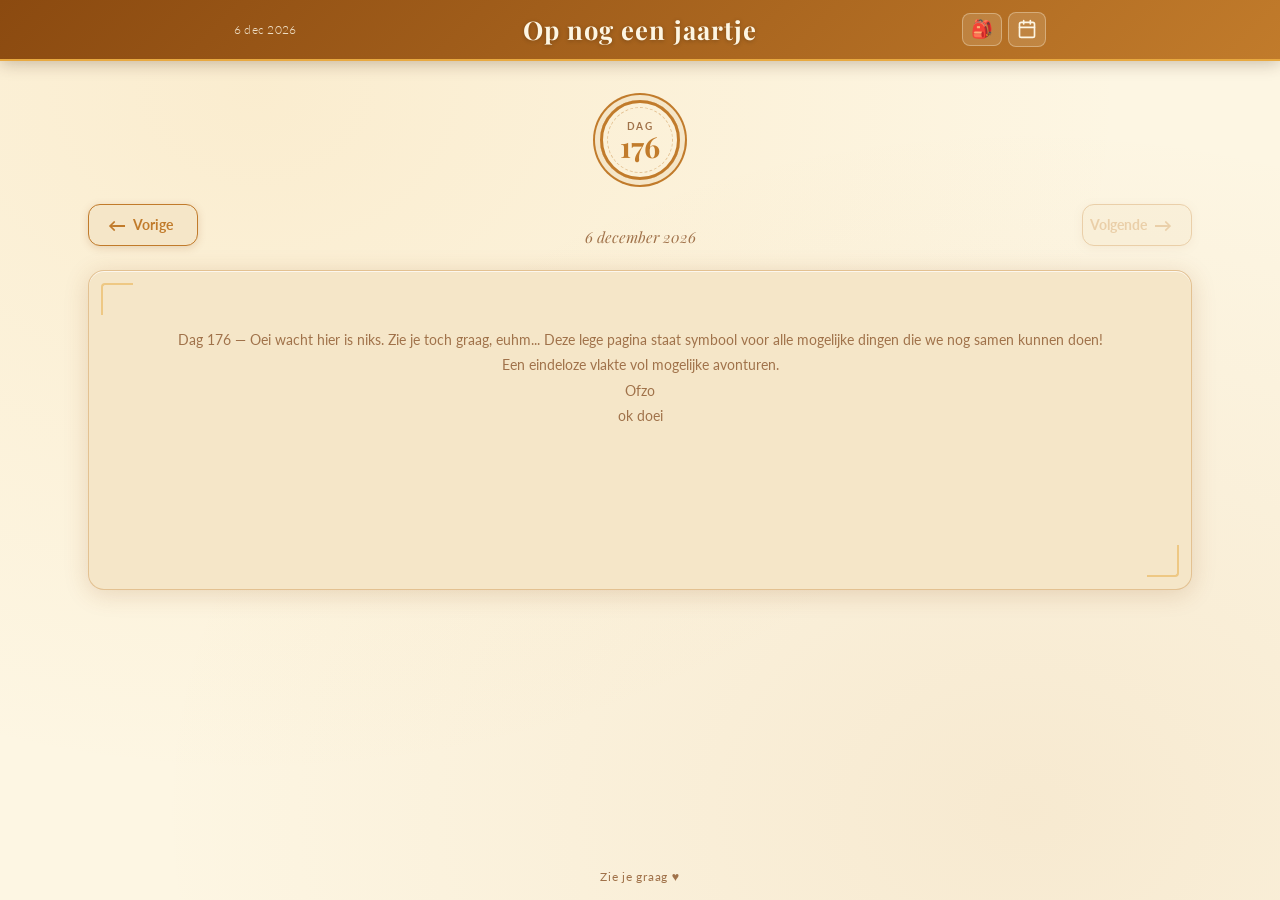
==== index.html @ caa349c0 "woorden" ====
<!DOCTYPE html>
<html lang="nl">
<head>
  <meta charset="UTF-8" />
  <meta name="viewport" content="width=device-width, initial-scale=1.0" />
  <title>Nog een jaartje</title>
  <link rel="preconnect" href="https://fonts.googleapis.com" />
  <link rel="preconnect" href="https://fonts.gstatic.com" crossorigin />
  <link href="https://fonts.googleapis.com/css2?family=Playfair+Display:ital,wght@0,400;0,700;1,400&family=Lato:wght@300;400;700&display=swap" rel="stylesheet" />
  <link rel="stylesheet" href="css/style.css"/> 
</head>
<body>

  <!-- Fixed Header update -->
  <header class="site-header">
    <div class="header-inner">
      <div class="header-left">
        <span class="header-date-display" id="headerDate"></span>
      </div>
      <h1 class="site-title">Op nog een jaartje</h1>
      <div class="header-right">
        <button class="chest-toggle-btn" id="chestToggleBtn" title="Schatkist openen">
          🎒
        </button>
        <button class="calendar-toggle-btn" id="calendarToggleBtn" title="Kalender openen">
          <svg xmlns="http://www.w3.org/2000/svg" width="20" height="20" viewBox="0 0 24 24" fill="none" stroke="currentColor" stroke-width="2" stroke-linecap="round" stroke-linejoin="round"><rect x="3" y="4" width="18" height="18" rx="2" ry="2"/><line x1="16" y1="2" x2="16" y2="6"/><line x1="8" y1="2" x2="8" y2="6"/><line x1="3" y1="10" x2="21" y2="10"/></svg>
        </button>
      </div>
    </div>
  </header>

  <!-- Calendar Overlay -->
  <div class="calendar-overlay" id="calendarOverlay">
    <div class="calendar-panel" id="calendarPanel">
      <div class="calendar-header">
        <button class="cal-nav" id="calPrevMonth">&#8249;</button>
        <span class="cal-month-label" id="calMonthLabel"></span>
        <button class="cal-nav" id="calNextMonth">&#8250;</button>
      </div>
      <div class="cal-weekdays">
        <span>Ma</span><span>Di</span><span>Wo</span><span>Do</span><span>Vr</span><span>Za</span><span>Zo</span>
      </div>
      <div class="cal-grid" id="calGrid"></div>
      <button class="cal-close-btn" id="calCloseBtn">Sluiten</button>
    </div>
  </div>

  <!-- Chest Overlay -->
  <div class="chest-overlay" id="chestOverlay">
    <div class="chest-panel">
      <div class="chest-panel-header">
        <span class="chest-panel-title">🎒 Rugzak</span>
        <button class="chest-close-btn" id="chestCloseBtn">✕</button>
      </div>

      <!-- ═══════════════════════════════════════════════
          BELONINGEN — pas hier aan wat er in de kist zit
          Kopieer een <div class="chest-reward-row"> voor
          elke beloning. Gebruik emoji als icoon.
          ═══════════════════════════════════════════════ -->
      <ul class="chest-reward-list">

        <li class="chest-reward-row">
          <span class="chest-reward-icon">❤️</span>
          <span class="chest-reward-label"></span>
          <span class="chest-reward-amount">x 4</span>
        </li>
      </ul>
      <!-- ═══════════════════════════════════════════════ -->

      <button class="chest-close-bottom" id="chestCloseBtnBottom">Sluiten</button>
    </div>
  </div>

  <!-- Main Content -->
  <main class="main-content">
    <!-- Day stamp / counter -->
    <div class="day-stamp" id="dayStamp">
      <div class="stamp-inner">
        <span class="stamp-label">dag</span>
        <span class="stamp-number" id="stampNumber">1</span>
      </div>
    </div>

    <!-- Navigation arrows -->
    <div class="nav-row">
      <button class="nav-arrow nav-prev" id="navPrev" title="Vorige dag">
        <span class="arrow-icon">&#8592;</span>
        <span class="arrow-label">Vorige</span>
      </button>
      <div class="nav-center-info">
        <span class="nav-date-label" id="navDateLabel"></span>
      </div>
      <button class="nav-arrow nav-next" id="navNext" title="Volgende dag">
        <span class="arrow-label">Volgende</span>
        <span class="arrow-icon">&#8594;</span>
      </button>
    </div>

    <!-- Page content area -->
    <div class="page-card" id="pageCard">
      <div class="page-card-inner" id="pageContent">
        <!-- Content loaded dynamically -->
      </div>
    </div>

    
  </main>

  <!-- Footer -->
  <footer class="site-footer">
    <span>Zie je graag ♥</span>
  </footer>

  <script src="js/pages.js"></script>
  <script src="js/app.js"></script>
</body>
</html>
---- css/style.css ----
:root {
  --cream:       #FDF6E3;
  --parchment:   #F5E6C8;
  --gold:        #E8A940;
  --amber:       #C17B2B;
  --deep-amber:  #8B4A10;
  --sienna:      #7A2E0E;
  --text-dark:   #3B1F0A;
  --text-mid:    #6B3A1F;
  --text-light:  #A0724A;
  --shadow:      rgba(139, 74, 16, 0.18);
  --shadow-deep: rgba(59, 31, 10, 0.28);
}

*, *::before, *::after { box-sizing: border-box; margin: 0; padding: 0; }

html { font-size: 16px; }

body {
  background-color: var(--cream);
  background-image:
    radial-gradient(ellipse at 20% 10%, rgba(232, 169, 64, 0.12) 0%, transparent 60%),
    radial-gradient(ellipse at 80% 90%, rgba(193, 123, 43, 0.10) 0%, transparent 60%);
  color: var(--text-dark);
  font-family: 'Lato', sans-serif;
  min-height: 100vh;
  display: flex;
  flex-direction: column;
}

img {
  width: 80%;
  display: block;
  margin: 20px auto 0;
}

/* ---- HEADER ---- */
.site-header {
  position: fixed;
  top: 0; left: 0; right: 0;
  z-index: 100;
  background: linear-gradient(135deg, var(--deep-amber) 0%, var(--amber) 100%);
  border-bottom: 2px solid var(--gold);
  box-shadow: 0 2px 16px var(--shadow-deep);
}

.header-inner {
  max-width: 860px;
  margin: 0 auto;
  padding: 0.75rem 1.5rem;
  display: flex;
  align-items: center;
  justify-content: space-between;
}

.site-title {
  font-family: 'Playfair Display', serif;
  font-size: 1.6rem;
  font-weight: 700;
  color: var(--cream);
  letter-spacing: 0.04em;
  text-align: center;
  flex: 1;
  text-shadow: 0 1px 4px rgba(0,0,0,0.25);
}

.header-left, .header-right {
  width: 120px;
  display: flex;
  align-items: center;
}
.header-right { justify-content: flex-end; }

.header-date-display {
  font-family: 'Lato', sans-serif;
  font-size: 0.78rem;
  color: rgba(253, 246, 227, 0.85);
  font-weight: 300;
  letter-spacing: 0.02em;
}

.calendar-toggle-btn {
  background: rgba(253, 246, 227, 0.15);
  border: 1px solid rgba(253, 246, 227, 0.35);
  border-radius: 8px;
  color: var(--cream);
  padding: 0.4rem 0.5rem;
  cursor: pointer;
  display: flex;
  align-items: center;
  transition: background 0.2s, transform 0.1s;
}
.calendar-toggle-btn:hover {
  background: rgba(253, 246, 227, 0.28);
  transform: scale(1.05);
}

/* ---- CALENDAR OVERLAY ---- */
.calendar-overlay {
  position: fixed;
  inset: 0;
  z-index: 200;
  background: rgba(59, 31, 10, 0.45);
  display: none;
  align-items: flex-start;
  justify-content: center;
  padding-top: 80px;
  backdrop-filter: blur(3px);
}
.calendar-overlay.open {
  display: flex;
}

.calendar-panel {
  background: var(--parchment);
  border: 2px solid var(--amber);
  border-radius: 16px;
  box-shadow: 0 8px 40px var(--shadow-deep);
  padding: 1.25rem 1.5rem 1.5rem;
  width: 100%;
  max-width: 340px;
  animation: slideDown 0.2s ease;
}

@keyframes slideDown {
  from { opacity: 0; transform: translateY(-16px); }
  to   { opacity: 1; transform: translateY(0); }
}

.calendar-header {
  display: flex;
  align-items: center;
  justify-content: space-between;
  margin-bottom: 0.9rem;
}

.cal-month-label {
  font-family: 'Playfair Display', serif;
  font-size: 1rem;
  font-weight: 700;
  color: var(--sienna);
}

.cal-nav {
  background: none;
  border: none;
  font-size: 1.5rem;
  color: var(--amber);
  cursor: pointer;
  padding: 0 0.4rem;
  line-height: 1;
  transition: color 0.15s, transform 0.1s;
}
.cal-nav:hover { color: var(--sienna); transform: scale(1.2); }

.cal-weekdays {
  display: grid;
  grid-template-columns: repeat(7, 1fr);
  text-align: center;
  margin-bottom: 0.4rem;
}
.cal-weekdays span {
  font-size: 0.68rem;
  font-weight: 700;
  color: var(--text-light);
  letter-spacing: 0.05em;
  text-transform: uppercase;
  padding: 0.2rem 0;
}

.cal-grid {
  display: grid;
  grid-template-columns: repeat(7, 1fr);
  gap: 3px;
}

.cal-day {
  aspect-ratio: 1;
  display: flex;
  align-items: center;
  justify-content: center;
  border-radius: 50%;
  font-size: 0.8rem;
  font-weight: 400;
  color: var(--text-dark);
  cursor: pointer;
  transition: background 0.15s, color 0.15s;
  border: none;
  background: transparent;
}
.cal-day:hover:not(.cal-day--disabled):not(.cal-day--future) {
  background: var(--gold);
  color: var(--cream);
}
.cal-day--today {
  background: var(--amber);
  color: var(--cream);
  font-weight: 700;
}
.cal-day--selected {
  background: var(--sienna);
  color: var(--cream);
  font-weight: 700;
}
.cal-day--disabled,
.cal-day--future {
  color: rgba(107, 58, 31, 0.28);
  cursor: default;
}
.cal-day--has-page {
  font-weight: 700;
  color: var(--deep-amber);
}
.cal-day--empty {
  cursor: default;
  pointer-events: none;
}

.cal-close-btn {
  margin-top: 1rem;
  width: 100%;
  background: var(--amber);
  color: var(--cream);
  border: none;
  border-radius: 8px;
  padding: 0.55rem;
  font-family: 'Lato', sans-serif;
  font-size: 0.85rem;
  font-weight: 700;
  letter-spacing: 0.04em;
  cursor: pointer;
  transition: background 0.2s;
}
.cal-close-btn:hover { background: var(--sienna); }

/* ---- MAIN CONTENT ---- */
.main-content {
  flex: 1;
  display: flex;
  flex-direction: column;
  align-items: center;
  padding: 100px 1.5rem 2rem;
  max-width: 90%;
  margin: 0 auto;
  width: 100%;
}

/* ---- DAY STAMP ---- */
.day-stamp {
  margin-bottom: 1.5rem;
  position: relative;
  display: inline-block;
}

.stamp-inner {
  width: 80px;
  height: 80px;
  border-radius: 50%;
  background: transparent;
  border: 3px solid var(--amber);
  display: flex;
  flex-direction: column;
  align-items: center;
  justify-content: center;
  position: relative;
  box-shadow: 0 0 0 5px var(--parchment), 0 0 0 7px var(--amber);
  transition: transform 0.3s ease;
}

.stamp-inner::before {
  content: '';
  position: absolute;
  inset: 4px;
  border-radius: 50%;
  border: 1.5px dashed color-mix(in srgb, var(--amber) 40%, transparent);
}

.stamp-number {
  font-family: 'Playfair Display', serif;
  font-size: 1.8rem;
  font-weight: 700;
  color: var(--amber);
  line-height: 1;
}

.stamp-label {
  font-size: 0.6rem;
  font-weight: 700;
  letter-spacing: 0.12em;
  text-transform: uppercase;
  color: var(--text-light);
  margin-top: 1px;
}

.day-stamp:hover .stamp-inner {
  transform: rotate(-5deg) scale(1.05);
}

/* ---- PAGE CARD ---- */
.page-card {
  width: 100%;
  background: var(--parchment);
  border-radius: 16px;
  border: 1.5px solid rgba(193, 123, 43, 0.35);
  box-shadow:
    0 4px 24px var(--shadow),
    0 1px 0 rgba(255,255,255,0.7) inset;
  min-height: 320px;
  position: relative;
  overflow: hidden;
  margin-bottom: 1.5rem;
}

/* Decorative corner flourishes */
.page-card::before, .page-card::after {
  content: '';
  position: absolute;
  width: 32px;
  height: 32px;
  border-color: var(--gold);
  border-style: solid;
  opacity: 0.5;
}
.page-card::before {
  top: 12px; left: 12px;
  border-width: 2px 0 0 2px;
  border-radius: 4px 0 0 0;
}
.page-card::after {
  bottom: 12px; right: 12px;
  border-width: 0 2px 2px 0;
  border-radius: 0 0 4px 0;
}

.page-card-inner {
  padding: 2.5rem 2.8rem;
}

/* ---- DEFAULT / EMPTY PAGE STYLES ---- */
.default-page {
  text-align: center;
  padding: 1rem 0;
}
.default-page .day-quote {
  font-family: 'Playfair Display', serif;
  font-size: 1.5rem;
  font-style: italic;
  color: var(--text-mid);
  line-height: 1.5;
  margin-bottom: 1rem;
}
.default-page .day-note {
  font-size: 0.9rem;
  color: var(--text-light);
}

/* ---- PAGE CONTENT TYPOGRAPHY ---- */
.page-card-inner h2 {
  font-family: 'Playfair Display', serif;
  font-size: 1.7rem;
  color: var(--sienna);
  margin-bottom: 1rem;
  line-height: 1.25;
}

.page-card-inner h3 {
  font-family: 'Playfair Display', serif;
  font-size: 1.2rem;
  color: var(--amber);
  margin-bottom: 0.6rem;
}

.page-card-inner p {
  font-size: 1rem;
  line-height: 1.75;
  color: var(--text-dark);
  margin-bottom: 0.9rem;
}

.page-card-inner em {
  font-family: 'Playfair Display', serif;
  font-style: italic;
  color: var(--text-mid);
}

.page-card-inner strong {
  color: var(--sienna);
  font-weight: 700;
}

.page-card-inner ul, .page-card-inner ol {
  padding-left: 1.4rem;
  margin-bottom: 0.9rem;
  color: var(--text-dark);
  line-height: 1.75;
}

.page-card-inner blockquote {
  border-left: 3px solid var(--gold);
  padding: 0.6rem 0 0.6rem 1.2rem;
  margin: 1rem 0;
  font-family: 'Playfair Display', serif;
  font-style: italic;
  font-size: 1.05rem;
  color: var(--text-mid);
}

.page-card-inner img {
  max-width: 100%;
  border-radius: 10px;
  margin: 0.8rem 0;
  box-shadow: 0 2px 12px var(--shadow);
}

.page-card-inner iframe {
  display: block;
  margin: 0.8rem auto;
}

.page-card-inner .heart-divider {
  text-align: center;
  color: var(--gold);
  font-size: 1.1rem;
  letter-spacing: 0.4em;
  margin: 1.2rem 0;
  opacity: 0.7;
}

/* ---- LOCKED PAGE ---- */
.locked-page {
  text-align: center;
  padding: 2rem 1rem;
}
.lock-icon {
  font-size: 2.8rem;
  margin-bottom: 0.8rem;
  opacity: 0.4;
}
.locked-page p {
  color: var(--text-light) !important;
  font-style: italic;
}

/* ---- NAVIGATION ---- */
.nav-row {
  display: grid;
  grid-template-columns: 110px 1fr 110px;
  align-items: center;
  width: 100%;
}

.nav-arrow {
  background: var(--parchment);
  border: 1.5px solid var(--amber);
  border-radius: 12px;
  color: var(--amber);
  padding: 0.6rem 1.2rem;
  display: flex;
  align-items: center;
  gap: 0.45rem;
  font-family: 'Lato', sans-serif;
  font-size: 0.85rem;
  font-weight: 700;
  cursor: pointer;
  transition: background 0.2s, color 0.2s, transform 0.15s, opacity 0.2s;
  box-shadow: 0 2px 8px var(--shadow);
  min-width: 110px;
  margin-bottom: 1.5rem;
}
.nav-arrow.nav-prev { justify-content: flex-start; }
.nav-arrow.nav-next { justify-content: flex-end; }

.nav-arrow:hover:not(:disabled) {
  background: var(--amber);
  color: var(--cream);
  transform: translateY(-1px);
  box-shadow: 0 4px 14px var(--shadow-deep);
}

.nav-arrow:disabled {
  opacity: 0.3;
  cursor: default;
  transform: none;
}

.arrow-icon { font-size: 1.1rem; }

.nav-center-info {
  flex: 1;
  text-align: center;
}
.nav-date-label {
  font-family: 'Playfair Display', serif;
  font-size: 0.95rem;
  font-style: italic;
  color: var(--text-light);
}

/* ---- FOOTER ---- */
.site-footer {
  text-align: center;
  padding: 1rem;
  font-size: 0.78rem;
  color: var(--text-light);
  letter-spacing: 0.06em;
}

/* ---- PAGE TRANSITIONS ---- */
.page-card-inner {
  transition: opacity 0.3s ease, transform 0.3s ease;
}
.page-card-inner.fade-out {
  opacity: 0;
  transform: translateX(-18px);
}
.page-card-inner.fade-in {
  opacity: 0;
  transform: translateX(18px);
}

/* ---- RESPONSIVE ---- */
@media (max-width: 600px) {
  .site-title { font-size: 1.2rem; }
  .header-date-display { font-size: 0.65rem; }
  .main-content { padding: 90px 1rem 1.5rem; }
  .page-card-inner { padding: 1.5rem 1.4rem; }
  .nav-arrow { min-width: 80px; padding: 0.55rem 0.9rem; font-size: 0.78rem; }
  .arrow-label { display: none; }
  .nav-arrow.nav-prev, .nav-arrow.nav-next { justify-content: center; }
  .calendar-panel { margin: 0 1rem; }
}

@media (prefers-reduced-motion: reduce) {
  *, *::before, *::after { transition: none !important; animation: none !important; }
}

.dag26-grid {
  display: grid;
  grid-template-columns: 1fr 1fr;
  gap: 12px;
  max-width: 480px;
  margin: 16px auto 0;
}
.dag26-grid img {
  width: 100%;
  border-radius: 10px;
  display: block;
}
.dag26-caption {
  text-align: center;
  font-size: 0.9rem;
  color: #555;
  margin-top: 6px;
  font-style: italic;
}
.dag26-input {
  padding: 10px 14px;
  font-size: 1.1rem;
  border-radius: 10px;
  border: 2px solid #ccc;
  width: 140px;
  text-align: center;
}
.dag26-input.shake {
  animation: dag26shake 0.4s;
  border-color: #c0392b;
}
@keyframes dag26shake {
  10%, 90% { transform: translateX(-4px); }
  20%, 80% { transform: translateX(4px); }
  30%, 50%, 70% { transform: translateX(-6px); }
  40%, 60% { transform: translateX(6px); }
}
.dag26-btn {
  padding: 10px 18px;
  font-size: 1rem;
  border-radius: 10px;
  border: none;
  background: #6c63ff;
  color: white;
  cursor: pointer;
  margin-left: 8px;
}
.dag26-btn:hover { background: #5a52e0; }
.dag26-result {
  margin-top: 16px;
  font-size: 1.15rem;
  min-height: 1.4em;
}
.dag26-correct {
  color: #2e7d32;
  font-weight: bold;
  animation: dag26pop 0.5s;
}
@keyframes dag26pop {
  0% { transform: scale(0.5); opacity: 0; }
  60% { transform: scale(1.25); }
  100% { transform: scale(1); opacity: 1; }
}
.dag26-wrong { color: #c0392b; }

.spoiler {
  border: 1px solid var(--parchment);
  border-radius: 6px;
  padding: 0.5em 1em;
  width: max-content;
  min-width: 40%;
  background: var(--cream);
}

.spoiler summary {
  cursor: pointer;
  font-weight: bold;
  color: var(--text-mid);
  list-style: none; /* hides default triangle */
}

.spoiler summary::-webkit-details-marker {
  display: none; /* hides triangle in Chrome/Safari */
}

.spoiler[open] summary {
  margin-bottom: 0.5em;
}

.spoiler p {
  margin: 0;
}

/* ---- REISGAME ("Ik ga op reis en ik neem mee") ---- */
.reisgame-progress {
  text-align: center;
  font-weight: 700;
  color: var(--text-mid);
  margin: 0.6rem 0;
}

.reisgame-list {
  list-style: none;
  padding: 0;
  max-width: 480px;
  margin: 0 auto;
}

.reisgame-list-item {
  padding: 0.5rem 0.8rem;
  margin: 0.35rem 0;
  background: var(--cream);
  border: 1px solid rgba(193, 123, 43, 0.3);
  border-radius: 8px;
  color: var(--text-dark);
}

.reisgame-input-area {
  text-align: center;
  margin-top: 1rem;
}

.reisgame-input {
  padding: 10px 14px;
  font-size: 1.05rem;
  border-radius: 10px;
  border: 2px solid #ccc;
  width: 70%;
  max-width: 320px;
}

.reisgame-btn {
  padding: 10px 18px;
  font-size: 1rem;
  border-radius: 10px;
  border: none;
  background: var(--amber);
  color: var(--cream);
  font-weight: 700;
  cursor: pointer;
  margin-left: 8px;
  transition: background 0.2s;
}
.reisgame-btn:hover { background: var(--sienna); }

.reisgame-feedback {
  text-align: center;
  margin-top: 0.7rem;
  min-height: 1.4em;
  font-weight: 700;
}
.reisgame-feedback--ok { color: #2e7d32; }
.reisgame-feedback--error { color: #c0392b; }

.reisgame-win {
  text-align: center;
  margin-top: 1.2rem;
  font-size: 1.15rem;
}

/* ---- TOP 10 LIST ---- */
.top10-list {
  list-style: none;
  padding: 0;
  margin: 0;
  max-width: 520px;
  margin: 0 auto;
}

.top10-item {
  display: grid;
  grid-template-columns: 36px 64px 1fr;
  align-items: center;
  gap: 14px;
  padding: 10px 12px;
  margin-bottom: 10px;
  background: var(--cream);
  border: 1px solid rgba(193, 123, 43, 0.3);
  border-radius: 12px;
  box-shadow: 0 2px 8px var(--shadow);
}

.top10-rank {
  font-family: 'Playfair Display', serif;
  font-size: 1.4rem;
  font-weight: 700;
  color: var(--amber);
  text-align: center;
}

.top10-img {
  width: 64px;
  height: 64px;
  object-fit: cover;
  border-radius: 8px;
  box-shadow: 0 2px 6px var(--shadow);
  margin: 0; /* override default page-card-inner img margin */
}

.top10-text {
  min-width: 0; /* allow text to wrap/truncate inside the grid column */
}

.top10-title {
  font-weight: 700;
  color: var(--sienna);
  margin-bottom: 2px;
  font-size: 1rem;
}

.top10-desc {
  font-size: 0.88rem;
  color: var(--text-mid);
  line-height: 1.4;
  margin-bottom: 0;
}

/* First place gets a little extra flair */
.top10-item--first {
  border-color: var(--gold);
  background: var(--parchment);
}
.top10-item--first .top10-rank {
  color: var(--sienna);
}

@media (max-width: 600px) {
  .top10-item {
    grid-template-columns: 28px 52px 1fr;
    gap: 10px;
    padding: 8px 10px;
  }
  .top10-img {
    width: 52px;
    height: 52px;
  }
  .top10-rank {
    font-size: 1.15rem;
  }
  .top10-title {
    font-size: 0.92rem;
  }
  .top10-desc {
    font-size: 0.82rem;
  }
}

/* ================================================================
   THEMES
   Elk thema overschrijft de CSS-variabelen op :root.
   De rest van de CSS hoeft niet aangepast te worden.
   Het actieve thema wordt gezet via data-theme="..." op <html>.
   ================================================================ */
 
/* ── Nacht (donker) ── */
[data-theme="nacht"] {
  --cream:       #12101a;
  --parchment:   #1e1a2e;
  --gold:        #9b6fd4;
  --amber:       #7a4bb5;
  --deep-amber:  #3d1f6e;
  --sienna:      #c4a8f0;
  --text-dark:   #e8e0f5;
  --text-mid:    #a898c8;
  --text-light:  #7868a0;
  --shadow:      rgba(100, 60, 180, 0.35);
  --shadow-deep: rgba(30, 10, 70, 0.65);
  }
 
/* ── Roos (roze/blush) ── */
[data-theme="roos"] {
  --cream:       #fdf0f3;
  --parchment:   #f9dde4;
  --gold:        #e8a0b0;
  --amber:       #c4687e;
  --deep-amber:  #8b3a52;
  --sienna:      #6b2040;
  --text-dark:   #3a1020;
  --text-mid:    #7a3050;
  --text-light:  #a06070;
  --shadow:      rgba(139, 58, 82, 0.18);
  --shadow-deep: rgba(59, 16, 32, 0.28);
}
 
/* ── Bos (groen) ── */
[data-theme="bos"] {
  --cream:       #f2f5ee;
  --parchment:   #e2ead8;
  --gold:        #8fba5e;
  --amber:       #5a8a3a;
  --deep-amber:  #2d5a1e;
  --sienna:      #1e3d12;
  --text-dark:   #1a2e10;
  --text-mid:    #3a5a28;
  --text-light:  #6a8a58;
  --shadow:      rgba(58, 90, 40, 0.18);
  --shadow-deep: rgba(26, 46, 16, 0.28);
}
 
/* ── Zee (blauw) ── */
[data-theme="zee"] {
  --cream:       #f0f4f8;
  --parchment:   #dce8f0;
  --gold:        #7ab8d4;
  --amber:       #4a8aaa;
  --deep-amber:  #1e5a7a;
  --sienna:      #0e3a5a;
  --text-dark:   #0a2030;
  --text-mid:    #2a5070;
  --text-light:  #5a80a0;
  --shadow:      rgba(30, 90, 122, 0.18);
  --shadow-deep: rgba(10, 32, 48, 0.28);
}
 
/* Theme transition — smooth color changes when switching */
*, *::before, *::after {
  transition: background-color 0.35s ease, border-color 0.35s ease, color 0.35s ease, box-shadow 0.35s ease;
}
/* But not layout/transform transitions — those should stay instant */
 
/* ── Theme switcher page ── */
.theme-grid {
  display: grid;
  grid-template-columns: repeat(auto-fit, minmax(9rem, 1fr));
  gap: 0.875rem;
  margin-top: 1.25rem;
}
 
.theme-btn {
  border: 2px solid transparent;
  border-radius: 0.875rem;
  padding: 0.875rem 0.5rem 0.75rem;
  cursor: pointer;
  display: flex;
  flex-direction: column;
  align-items: center;
  gap: 0.5rem;
  font-family: 'Lato', sans-serif;
  font-size: 0.9rem;
  font-weight: 700;
  transition: transform 0.15s ease, box-shadow 0.15s ease;
}
 
.theme-btn:hover {
  transform: translateY(-2px);
  box-shadow: 0 6px 18px rgba(0,0,0,0.15);
}
 
.theme-btn.active {
  border-color: currentColor;
  box-shadow: 0 0 0 3px rgba(0,0,0,0.12);
}
 
.theme-swatch {
  width: 3rem;
  height: 3rem;
  border-radius: 50%;
  border: 2px solid rgba(0,0,0,0.1);
  /* background set inline per theme */
}
 
/* Each button is styled in its own theme's colors */
.theme-btn--amber  { background: #F5E6C8; color: #7A2E0E; }
.theme-btn--nacht  { background: #3d1f6e; color: #9b6fd4; }
.theme-btn--roos   { background: #f9dde4; color: #6b2040; }
.theme-btn--bos    { background: #e2ead8; color: #1e3d12; }
.theme-btn--zee    { background: #dce8f0; color: #0e3a5a; }

.theme-confirm {
  text-align: center;
  margin-top: 1.25rem;
  font-size: 0.9rem;
  color: var(--text-light);
  min-height: 1.4em;
}

/* ---- QUEST PAGE ---- */
.quest-card {
  max-width: 480px;
  margin: 1.5rem auto 0;
  background: var(--parchment);
  border: 1.5px solid var(--amber);
  border-radius: 4px;
  position: relative;
  box-shadow: 0 4px 20px var(--shadow-deep);
}

.quest-scroll-top,
.quest-scroll-bottom {
  height: 18px;
  background: var(--amber);
  border-radius: 2px;
  position: relative;
}

.quest-scroll-top::before,
.quest-scroll-top::after,
.quest-scroll-bottom::before,
.quest-scroll-bottom::after {
  content: '';
  position: absolute;
  top: 50%;
  transform: translateY(-50%);
  width: 28px;
  height: 28px;
  border-radius: 50%;
  background: var(--deep-amber);
  border: 2px solid var(--gold);
}

.quest-scroll-top::before,
.quest-scroll-bottom::before { left: -10px; }
.quest-scroll-top::after,
.quest-scroll-bottom::after  { right: -10px; }

.quest-body {
  padding: 1.5rem 2rem;
}

.quest-label {
  font-size: 0.7rem;
  font-weight: 700;
  letter-spacing: 0.14em;
  text-transform: uppercase;
  color: var(--text-light);
  margin-bottom: 0.6rem;
}

.quest-description {
  font-family: 'Playfair Display', serif;
  font-size: 1.05rem;
  line-height: 1.75;
  color: var(--text-dark);
  margin-bottom: 0;
}

/* ---- QUEST REWARD ---- */
.quest-reward {
  max-width: 480px;
  margin: 1.25rem auto 0;
  display: flex;
  align-items: center;
  gap: 1.25rem;
  background: var(--cream);
  border: var(--amber);
  border-radius: 12px;
  padding: 1rem 1.5rem;
  box-shadow: 0 2px 10px var(--shadow);
}

.quest-wax-seal {
  flex-shrink: 0;
  width: 3.5rem;
  height: 3.5rem;
  border-radius: 50%;
  background: var(--sienna);
  border: 3px solid var(--amber);
  display: flex;
  align-items: center;
  justify-content: center;
  font-size: 1.3rem;
  color: var(--gold);
  box-shadow: 0 2px 8px var(--shadow-deep);
}

.quest-reward-label {
  font-size: 0.7rem;
  font-weight: 700;
  letter-spacing: 0.14em;
  text-transform: uppercase;
  color: var(--text-light);
  margin-bottom: 0.2rem;
}

.quest-reward-title {
  font-family: 'Playfair Display', serif;
  font-size: 1.05rem;
  font-weight: 700;
  color: var(--sienna);
  margin-bottom: 0.2rem;
}

.quest-reward-hearts {
  color: var(--amber);
  letter-spacing: 0.2em;
  font-size: 0.95rem;
  margin-bottom: 0;
}

.chest-toggle-btn {
  background: color-mix(in srgb, var(--cream) 15%, transparent);
  border: 1px solid color-mix(in srgb, var(--cream) 35%, transparent);
  border-radius: 8px;
  color: var(--cream);
  padding: 0.4rem 0.5rem;
  cursor: pointer;
  font-size: 1.1rem;
  line-height: 1;
  display: flex;
  align-items: center;
  transition: background 0.2s, transform 0.1s;
  margin-right: 0.4rem;
}
.chest-toggle-btn:hover {
  background: color-mix(in srgb, var(--cream) 28%, transparent);
  transform: scale(1.05);
}

/* ---- CHEST OVERLAY ---- */
.chest-overlay {
  position: fixed;
  inset: 0;
  z-index: 200;
  background: color-mix(in srgb, var(--text-dark) 45%, transparent);
  display: none;
  align-items: flex-start;
  justify-content: center;
  padding-top: 80px;
  backdrop-filter: blur(3px);
}
.chest-overlay.open {
  display: flex;
}

.chest-panel {
  background: var(--parchment);
  border: 2px solid var(--amber);
  border-radius: 16px;
  box-shadow: 0 8px 40px var(--shadow-deep);
  padding: 1.25rem 1.5rem 1.5rem;
  width: 100%;
  max-width: 340px;
  animation: slideDown 0.2s ease;
}

.chest-panel-header {
  display: flex;
  align-items: center;
  justify-content: space-between;
  margin-bottom: 1rem;
}

.chest-panel-title {
  font-family: 'Playfair Display', serif;
  font-size: 1.1rem;
  font-weight: 700;
  color: var(--sienna);
}

.chest-close-btn {
  background: none;
  border: none;
  font-size: 1rem;
  color: var(--text-light);
  cursor: pointer;
  padding: 0.2rem 0.4rem;
  border-radius: 6px;
  transition: color 0.15s, background 0.15s;
}
.chest-close-btn:hover {
  color: var(--sienna);
  background: color-mix(in srgb, var(--amber) 10%, transparent);
}

/* ---- REWARD LIST ---- */
.chest-reward-list {
  list-style: none;
  padding: 0;
  margin: 0;
  display: flex;
  flex-direction: column;
  gap: 0.5rem;
}

.chest-reward-row {
  display: grid;
  grid-template-columns: 2rem 1fr auto;
  align-items: center;
  gap: 0.6rem;
  background: var(--cream);
  border: 1px solid color-mix(in srgb, var(--amber) 25%, transparent);
  border-radius: 10px;
  padding: 0.6rem 0.75rem;
}

.chest-reward-icon {
  font-size: 1.2rem;
  text-align: center;
}

.chest-reward-label {
  font-size: 0.92rem;
  color: var(--text-dark);
  font-weight: 400;
}

.chest-reward-amount {
  font-family: 'Playfair Display', serif;
  font-size: 1rem;
  font-weight: 700;
  color: var(--amber);
}

.chest-close-bottom {
  margin-top: 1rem;
  width: 100%;
  background: var(--amber);
  color: var(--cream);
  border: none;
  border-radius: 8px;
  padding: 0.55rem;
  font-family: 'Lato', sans-serif;
  font-size: 0.85rem;
  font-weight: 700;
  letter-spacing: 0.04em;
  cursor: pointer;
  transition: background 0.2s;
}
.chest-close-bottom:hover { background: var(--sienna); }

/* ── Lavendel ── */
[data-theme="lavendel"] {
  --cream:       #f5f0fa;
  --parchment:   #ede0f5;
  --gold:        #b48fd4;
  --amber:       #8a5cb8;
  --deep-amber:  #5a2e8a;
  --sienna:      #3d1a6e;
  --text-dark:   #1e0a3c;
  --text-mid:    #5a3a7a;
  --text-light:  #9070b0;
  --shadow:      rgba(90, 46, 138, 0.18);
  --shadow-deep: rgba(30, 10, 60, 0.28);
}

/* ── Koper ── */
[data-theme="koper"] {
  --cream:       #faf0e8;
  --parchment:   #f0dece;
  --gold:        #d4824a;
  --amber:       #b05a28;
  --deep-amber:  #7a3010;
  --sienna:      #5a1e08;
  --text-dark:   #2e0e04;
  --text-mid:    #7a3a18;
  --text-light:  #b07050;
  --shadow:      rgba(176, 90, 40, 0.2);
  --shadow-deep: rgba(90, 30, 8, 0.32);
}

/* ── Kers ── */
[data-theme="kers"] {
  --cream:       #fef0f2;
  --parchment:   #fad8dc;
  --gold:        #e06878;
  --amber:       #c0304a;
  --deep-amber:  #8a1028;
  --sienna:      #600818;
  --text-dark:   #2e0408;
  --text-mid:    #7a2030;
  --text-light:  #b06070;
  --shadow:      rgba(192, 48, 74, 0.18);
  --shadow-deep: rgba(96, 8, 24, 0.3);
}

/* ── Zand ── */
[data-theme="zand"] {
  --cream:       #fdf6ec;
  --parchment:   #f5e8d0;
  --gold:        #d4a06a;
  --amber:       #b07840;
  --deep-amber:  #7a4e20;
  --sienna:      #5a3010;
  --text-dark:   #2e1804;
  --text-mid:    #7a5030;
  --text-light:  #b08858;
  --shadow:      rgba(176, 120, 64, 0.18);
  --shadow-deep: rgba(90, 48, 16, 0.28);
}

/* ── Munt ── */
[data-theme="munt"] {
  --cream:       #f0faf6;
  --parchment:   #d8f0e8;
  --gold:        #5ab898;
  --amber:       #2e8a6a;
  --deep-amber:  #0e5a42;
  --sienna:      #083c2c;
  --text-dark:   #021e14;
  --text-mid:    #2a5a44;
  --text-light:  #5a9080;
  --shadow:      rgba(46, 138, 106, 0.18);
  --shadow-deep: rgba(8, 60, 44, 0.28);
}

.theme-btn--amber    { background: #F5E6C8; color: #7A2E0E; }
.theme-btn--lavendel { background: #ede0f5; color: #3d1a6e; }
.theme-btn--koper    { background: #f0dece; color: #5a1e08; }
.theme-btn--kers     { background: #fad8dc; color: #600818; }
.theme-btn--zand     { background: #f5e8d0; color: #5a3010; }
.theme-btn--munt     { background: #d8f0e8; color: #083c2c; }

/* ---- SHOP PAGE ---- */
.shop-keeper {
  display: flex;
  align-items: flex-end;
  gap: 1rem;
  margin: 1rem 0 1.5rem;
}

.shop-keeper-img {
  width: clamp(64px, 18vw, 100px);
  height: clamp(64px, 18vw, 100px);
  object-fit: cover;
  border-radius: 50%;
  border: 3px solid var(--amber);
  box-shadow: 0 2px 10px var(--shadow);
  flex-shrink: 0;
  margin: 0; /* override page-card-inner img margin */
  width: 40%;
  height: auto;
}

.shop-keeper-bubble {
  background: var(--cream);
  border: 1.5px solid color-mix(in srgb, var(--amber) 35%, transparent);
  border-radius: 14px 14px 14px 2px;
  padding: 0.7rem 1rem;
  position: relative;
  box-shadow: 0 2px 8px var(--shadow);
}

.shop-keeper-name {
  font-family: 'Playfair Display', serif;
  font-size: 0.75rem;
  font-weight: 700;
  color: var(--text-light);
  letter-spacing: 0.08em;
  text-transform: uppercase;
  margin-bottom: 0.25rem;
}

.shop-keeper-speech {
  font-size: 0.95rem;
  color: var(--text-dark);
  line-height: 1.5;
  margin: 0;
}

.shop-currency-note {
  font-size: 0.82rem;
  color: var(--text-light);
  margin-bottom: 1rem;
  font-style: italic;
}

/* ---- SHOP GRID ---- */
.shop-grid {
  display: grid;
  grid-template-columns: repeat(auto-fit, minmax(140px, 1fr));
  gap: 0.875rem;
}

.shop-item {
  background: var(--cream);
  border: 1.5px solid color-mix(in srgb, var(--amber) 30%, transparent);
  border-radius: 12px;
  overflow: hidden;
  display: flex;
  flex-direction: column;
  box-shadow: 0 2px 8px var(--shadow);
  transition: transform 0.15s, box-shadow 0.15s;
}

.shop-item:hover {
  transform: translateY(-3px);
  box-shadow: 0 6px 18px var(--shadow-deep);
}

.shop-item-img {
  height: 5em;
  width: 100%;
  object-fit: contain;
  display: block;
  margin: 0;
  border-radius: 0;
  box-shadow: none;
}

.shop-item-body {
  padding: 0.6rem 0.75rem 0.4rem;
  flex: 1;
}

.shop-item-name {
  font-family: 'Playfair Display', serif;
  font-size: 0.95rem;
  font-weight: 700;
  color: var(--sienna);
  margin-bottom: 0.25rem;
}

.shop-item-desc {
  font-size: 0.82rem;
  color: var(--text-mid);
  line-height: 1.45;
  margin: 0;
}

.shop-item-footer {
  padding: 0.5rem 0.75rem 0.65rem;
  border-top: 1px solid color-mix(in srgb, var(--amber) 20%, transparent);
  display: flex;
  align-items: center;
  justify-content: flex-end;
}

.shop-item-price {
  font-family: 'Playfair Display', serif;
  font-size: 1rem;
  font-weight: 700;
  color: var(--amber);
  padding-left: 1em;
}

.shop-currency-symbol {
  font-style: normal;
}

#shop-image {
  box-shadow: none;
}

/* ---- MAD LIBS ---- */
.ml-fields {
  display: flex;
  flex-direction: column;
  gap: 0.5rem;
  margin: 1rem 0;
}

.ml-field {
  display: flex;
  flex-direction: column;
  gap: 0.25rem;
}

.ml-label {
  font-size: 0.85rem;
  color: var(--text-mid);
  font-weight: 700;
}

.ml-input {
  padding: 0.45rem 0.75rem;
  border-radius: 8px;
  border: 1.5px solid color-mix(in srgb, var(--amber) 40%, transparent);
  background: var(--cream);
  font-family: 'Lato', sans-serif;
  font-size: 0.95rem;
  color: var(--text-dark);
  transition: border-color 0.15s, box-shadow 0.15s;
  width: 100%;
  box-sizing: border-box;
}

.ml-input:focus {
  outline: none;
  border-color: var(--amber);
  box-shadow: 0 0 0 3px color-mix(in srgb, var(--amber) 20%, transparent);
}

.ml-submit-btn {
  margin-top: 0.75rem;
  width: 100%;
  padding: 0.65rem;
  background: var(--amber);
  color: var(--cream);
  border: none;
  border-radius: 10px;
  font-family: 'Lato', sans-serif;
  font-size: 1rem;
  font-weight: 700;
  cursor: pointer;
  transition: background 0.2s, opacity 0.2s;
}
.ml-submit-btn:hover:not(:disabled) { background: var(--sienna); }
.ml-submit-btn:disabled {
  opacity: 0.4;
  cursor: default;
}

.ml-hint {
  text-align: center;
  font-size: 0.82rem;
  color: var(--text-light);
  font-style: italic;
  margin-top: 0.4rem;
  margin-bottom: 0;
}

.ml-story {
  background: var(--cream);
  border: 1.5px solid color-mix(in srgb, var(--amber) 30%, transparent);
  border-radius: 12px;
  padding: 1.25rem 1.5rem;
  font-family: 'Playfair Display', serif;
  font-size: 1.05rem;
  line-height: 2;
  color: var(--text-dark);
  margin: 1rem 0;
  white-space: pre-line;
}

.ml-answer {
  color: var(--amber);
  font-weight: 700;
  font-style: italic;
}

.ml-reset-btn {
  display: block;
  margin: 0 auto;
  background: none;
  border: 1.5px solid var(--amber);
  color: var(--amber);
  border-radius: 8px;
  font-family: 'Lato', sans-serif;
  font-size: 0.88rem;
  font-weight: 700;
  padding: 0.45rem 1.2rem;
  cursor: pointer;
  transition: background 0.15s, color 0.15s;
}
.ml-reset-btn:hover {
  background: var(--amber);
  color: var(--cream);
}
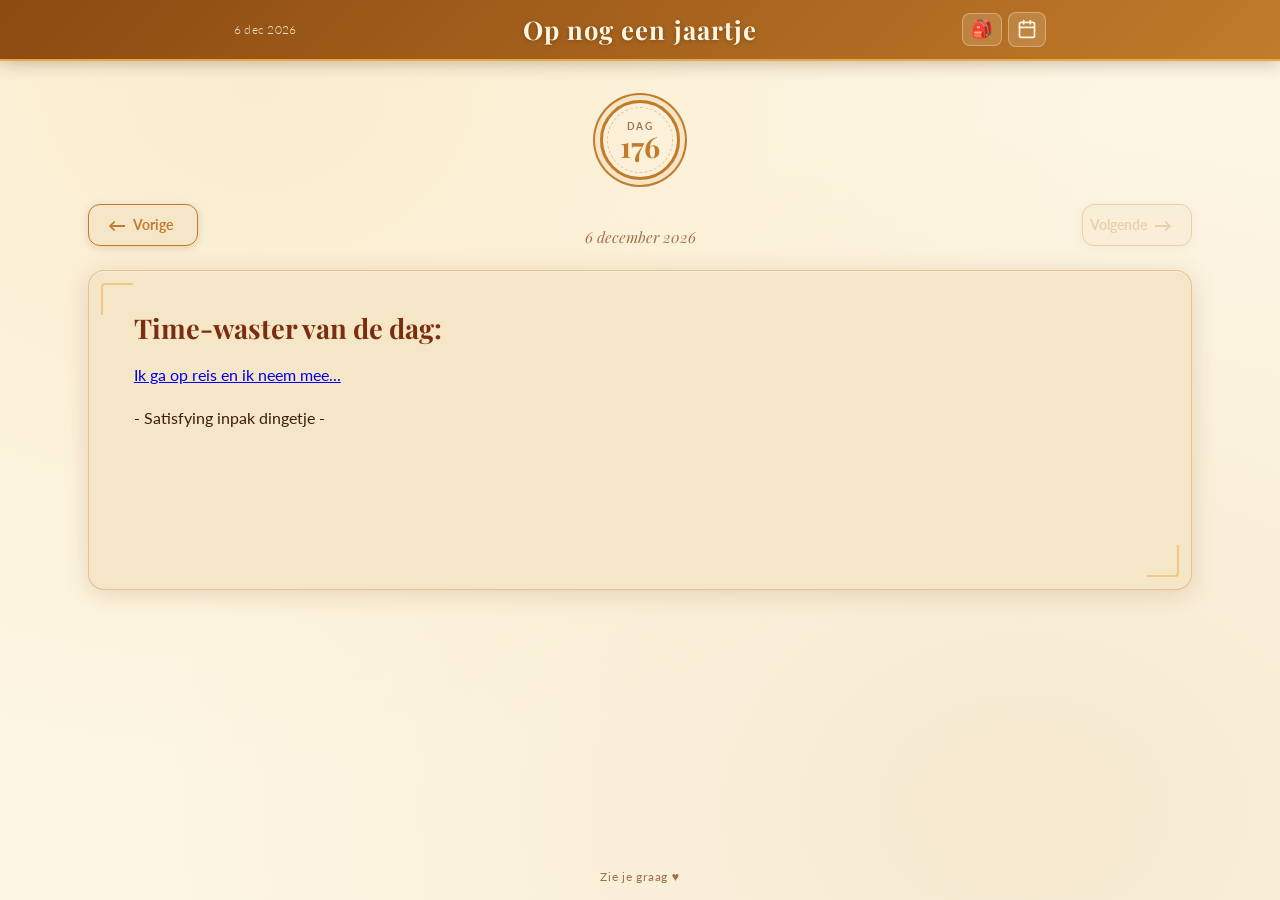
==== commit 4704dd13: "fixes" ====
--- a/index.html
+++ b/index.html
@@ -63,7 +63,12 @@
         <li class="chest-reward-row">
           <span class="chest-reward-icon">❤️</span>
           <span class="chest-reward-label"></span>
-          <span class="chest-reward-amount">x 4</span>
+          <span class="chest-reward-amount">x 15</span>
+        </li>
+        <li class="chest-reward-row">
+          <span class="chest-reward-icon">♦️</span>
+          <span class="chest-reward-label"></span>
+          <span class="chest-reward-amount">x 1</span>
         </li>
       </ul>
       <!-- ═══════════════════════════════════════════════ -->
--- a/css/style.css
+++ b/css/style.css
@@ -1236,6 +1236,133 @@
 .theme-btn--zand     { background: #f5e8d0; color: #5a3010; }
 .theme-btn--munt     { background: #d8f0e8; color: #083c2c; }
 
+/* ================================================================
+   AVATAR-THEMA'S
+   Plak deze blokken bij de andere [data-theme] regels in style.css.
+   Zes nieuwe thema's, gekozen op kleurgebieden die nog vrij waren:
+   helder saffraan, neutraal steengrijs, warm olijf, donker ember,
+   donker cyaan en donker marineblauw.
+   ================================================================ */
+
+/* ── Aang — saffraan & luchtnomade ── */
+[data-theme="aang"] {
+  --cream:       #fffcf0;
+  --parchment:   #fbe9b0;
+  --gold:        #f5c518;
+  --amber:       #e08b00;
+  --deep-amber:  #a35400;
+  --sienna:      #6e3a00;
+  --text-dark:   #2b1800;
+  --text-mid:    #7d4e0c;
+  --text-light:  #bf9840;
+  --shadow:      rgba(224, 139, 0, 0.20);
+  --shadow-deep: rgba(110, 58, 0, 0.30);
+}
+
+/* ── Toph — steen & metaal ── */
+[data-theme="toph"] {
+  --cream:       #f5f5f2;
+  --parchment:   #e6e5df;
+  --gold:        #a9a79a;
+  --amber:       #78776c;
+  --deep-amber:  #4d4c44;
+  --sienna:      #33322c;
+  --text-dark:   #22211c;
+  --text-mid:    #5a5951;
+  --text-light:  #908f85;
+  --shadow:      rgba(77, 76, 68, 0.18);
+  --shadow-deep: rgba(34, 33, 28, 0.30);
+}
+
+/* ── Iroh — jasmijnthee & olijf ── */
+[data-theme="iroh"] {
+  --cream:       #f6f5ec;
+  --parchment:   #e7e6d2;
+  --gold:        #b9ab6e;
+  --amber:       #8a7c42;
+  --deep-amber:  #5d5225;
+  --sienna:      #3e3715;
+  --text-dark:   #262114;
+  --text-mid:    #5e5734;
+  --text-light:  #979069;
+  --shadow:      rgba(138, 124, 66, 0.20);
+  --shadow-deep: rgba(62, 55, 21, 0.30);
+}
+
+/* ── Zuko — sintels & as (donker) ── */
+[data-theme="zuko"] {
+  --cream:       #16100e;
+  --parchment:   #241a17;
+  --gold:        #c2452f;
+  --amber:       #b8412a;
+  --deep-amber:  #7a2413;
+  --sienna:      #ffb26b;
+  --text-dark:   #f6e6dc;
+  --text-mid:    #cfa694;
+  --text-light:  #9a7264;
+  --shadow:      rgba(226, 89, 58, 0.28);
+  --shadow-deep: rgba(0, 0, 0, 0.60);
+}
+
+/* ── Azula — blauw vuur (donker) ── */
+[data-theme="azula"] {
+  --cream:       #080d12;
+  --parchment:   #121d26;
+  --gold:        #2e93b8;
+  --amber:       #2196bd;
+  --deep-amber:  #12688f;
+  --sienna:      #a5ecff;
+  --text-dark:   #e8f7fd;
+  --text-mid:    #a7cdde;
+  --text-light:  #6b8fa3;
+  --shadow:      rgba(52, 198, 230, 0.25);
+  --shadow-deep: rgba(0, 0, 0, 0.65);
+}
+
+/* ── Sokka — marineblauw & been (donker) ── */
+[data-theme="sokka"] {
+  --cream:       #0c1420;
+  --parchment:   #16212f;
+  --gold:        #4a7fae;
+  --amber:       #3f7bab;
+  --deep-amber:  #234f78;
+  --sienna:      #dcc79a;
+  --text-dark:   #e7eef5;
+  --text-mid:    #a8bccd;
+  --text-light:  #6f8598;
+  --shadow:      rgba(94, 159, 212, 0.22);
+  --shadow-deep: rgba(0, 0, 0, 0.60);
+}
+
+/* ── Knoppen in de themakiezer ── */
+.theme-btn--aang   { background: #fbe9b0; color: #6e3a00; }
+.theme-btn--toph   { background: #e6e5df; color: #33322c; }
+.theme-btn--iroh   { background: #e7e6d2; color: #3e3715; }
+.theme-btn--zuko   { background: #241a17; color: #ffb26b; }
+.theme-btn--azula  { background: #121d26; color: #a5ecff; }
+.theme-btn--sokka  { background: #16212f; color: #dcc79a; }
+
+/* ================================================================
+   KLEINE FIXES VOOR DONKERE THEMA'S
+   In style.css staan twee hardgecodeerde kleuren die op een donker
+   thema niet werken. Vervang de bestaande regels hierdoor.
+   (Nacht heeft nu hetzelfde probleem, dus dit helpt daar ook.)
+   ================================================================ */
+
+/* Vervangt: color: rgba(107, 58, 31, 0.28); */
+.cal-day--disabled,
+.cal-day--future {
+  color: color-mix(in srgb, var(--text-light) 45%, transparent);
+  cursor: default;
+}
+
+/* Vervangt de inset-highlight in .page-card box-shadow */
+.page-card {
+  box-shadow:
+    0 4px 24px var(--shadow),
+    0 1px 0 color-mix(in srgb, var(--parchment) 70%, #fff) inset;
+}
+
 /* ---- SHOP PAGE ---- */
 .shop-keeper {
   display: flex;
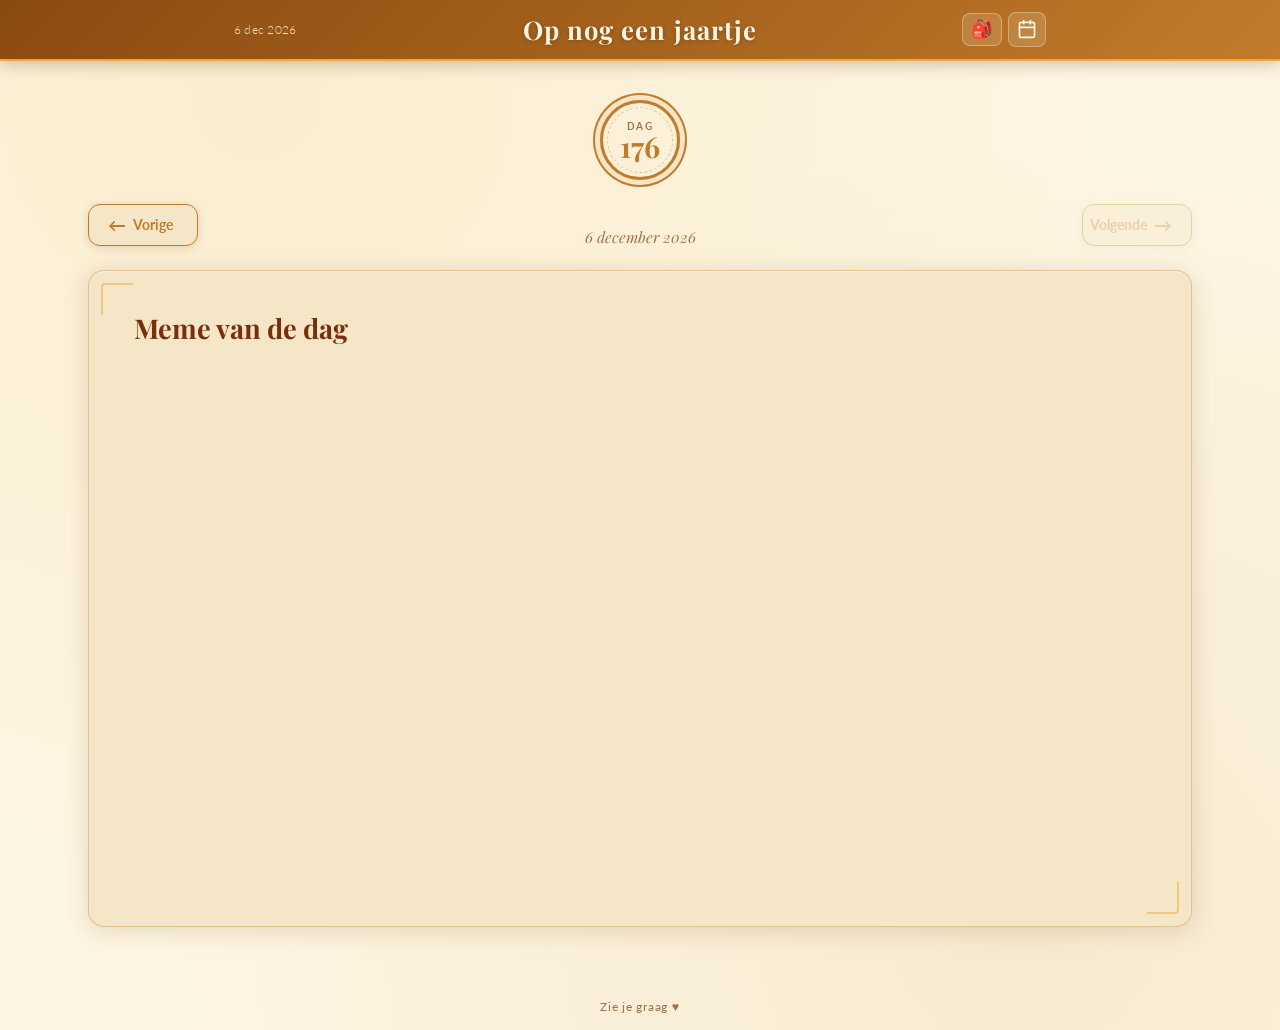
==== commit 074d3348: "cash" ====
--- a/index.html
+++ b/index.html
@@ -63,7 +63,7 @@
         <li class="chest-reward-row">
           <span class="chest-reward-icon">❤️</span>
           <span class="chest-reward-label"></span>
-          <span class="chest-reward-amount">x 15</span>
+          <span class="chest-reward-amount">x 8</span>
         </li>
         <li class="chest-reward-row">
           <span class="chest-reward-icon">♦️</span>
--- a/css/style.css
+++ b/css/style.css
@@ -603,7 +603,8 @@
   border: 1px solid var(--parchment);
   border-radius: 6px;
   padding: 0.5em 1em;
-  width: max-content;
+  width: fit-content;
+  max-width: 100%;
   min-width: 40%;
   background: var(--cream);
 }
@@ -1598,4 +1599,10 @@
 .ml-reset-btn:hover {
   background: var(--amber);
   color: var(--cream);
+}
+
+.korok {
+  width: 10%;
+  display: block;
+  margin: 16px auto 0;
 }
